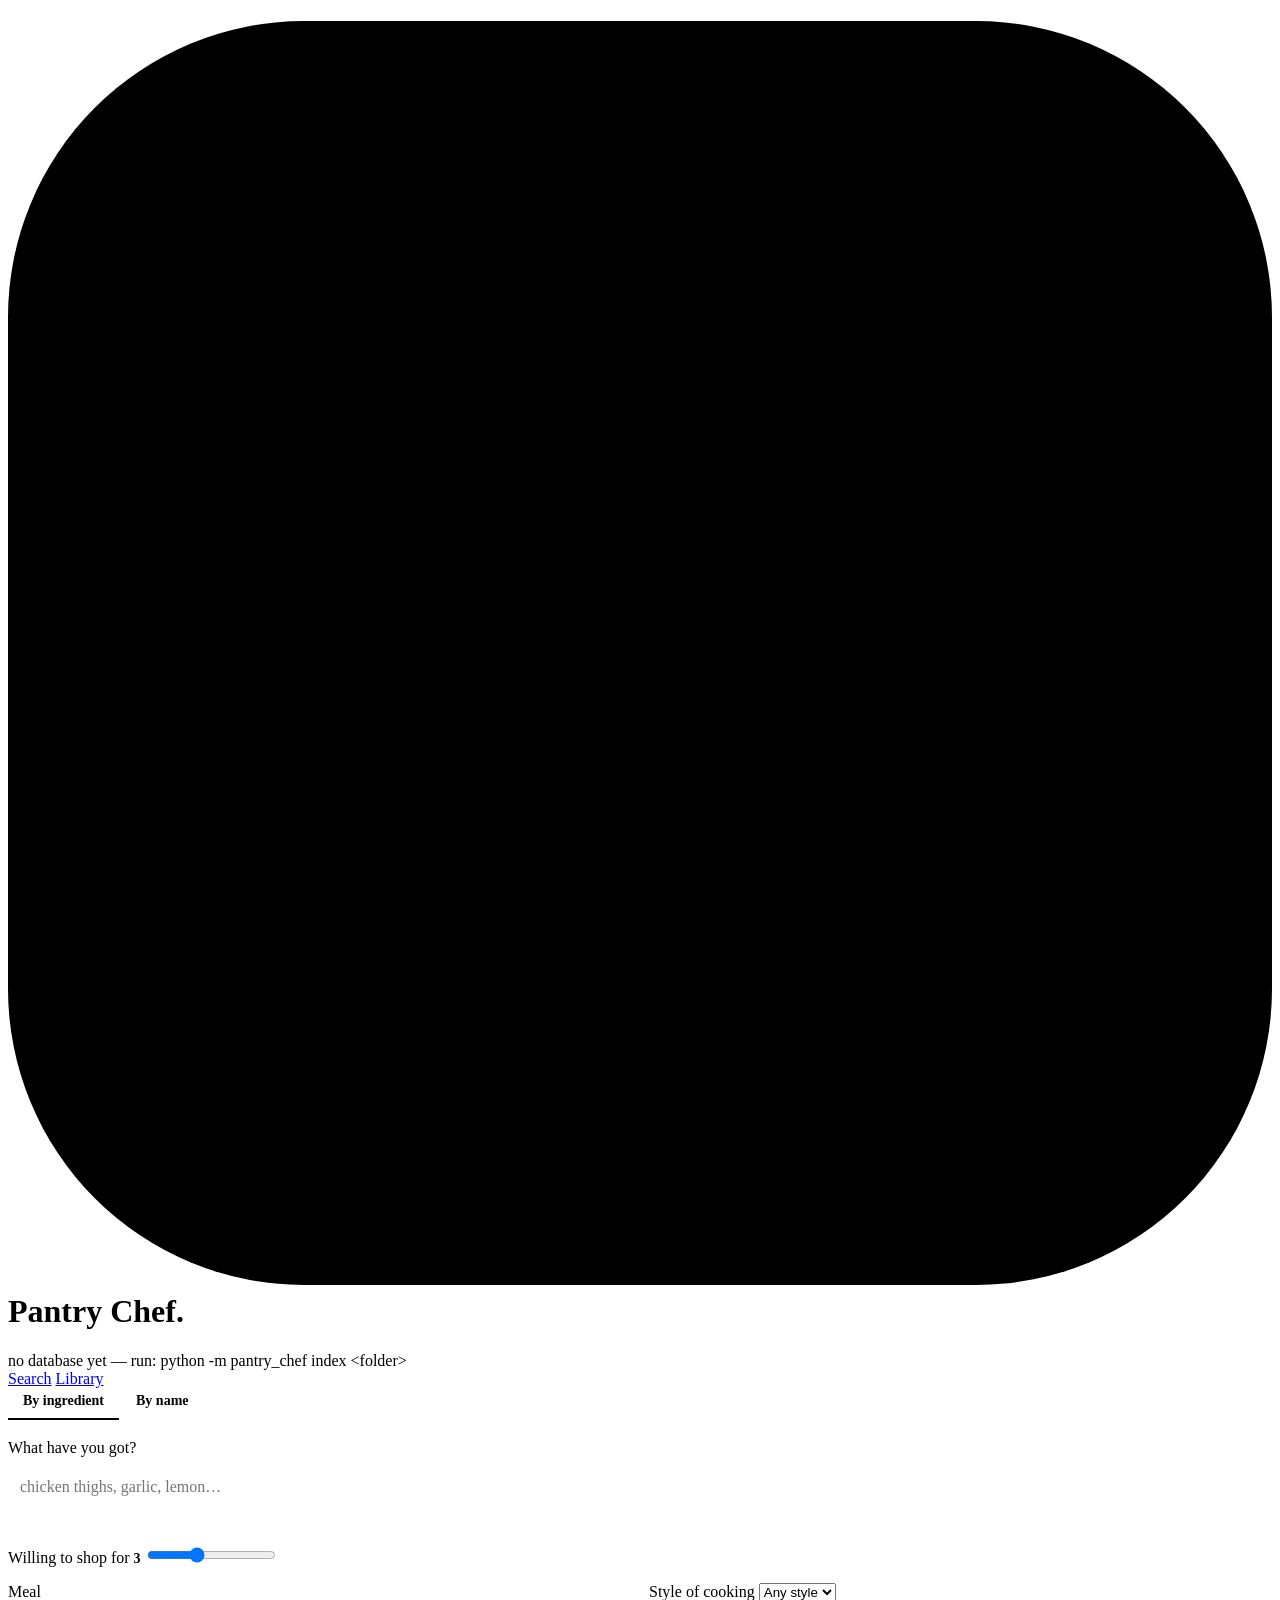
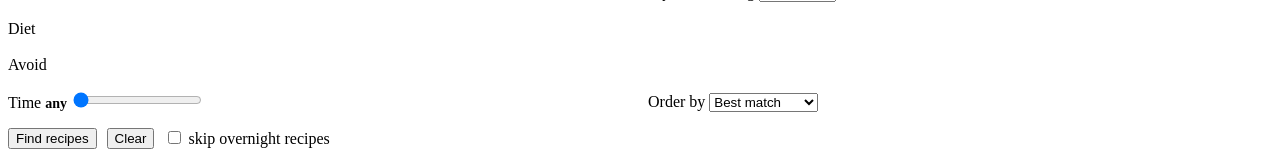
==== pantry_chef/web/static/index.html @ e0c03731 "Autocomplete the by-name fields from the library, and fix selecting a suggestion The by-name tab fel" ====
<!doctype html>
<html lang="en">
<head>
<meta charset="utf-8">
<meta name="viewport" content="width=device-width, initial-scale=1">
<title>Pantry Chef</title>
<link rel="icon" href="/static/favicon.svg" type="image/svg+xml">
<link rel="apple-touch-icon" href="/static/apple-touch-icon.png">
<link rel="stylesheet" href="/static/app.css">
<style>
.tabs {
  display: flex; gap: 2px; margin: -4px 0 20px;
  border-bottom: 1px solid var(--line);
}
.tabs button {
  background: none; border: 0; border-bottom: 2px solid transparent;
  padding: 9px 15px; margin-bottom: -1px; font: inherit; font-weight: 600;
  font-size: 14px; color: var(--muted); cursor: pointer;
}
.tabs button:hover { color: var(--ink); }
.tabs button[aria-selected="true"] {
  color: var(--accent); border-bottom-color: var(--accent);
}

.controls { display: grid; grid-template-columns: repeat(auto-fit, minmax(190px, 1fr));
  gap: 16px; margin-top: 16px; align-items: end; }
.actions { display: flex; gap: 10px; margin-top: 16px; align-items: center; flex-wrap: wrap; }

.chips {
  display: flex; flex-wrap: wrap; gap: 6px; padding: 8px;
  border: 1px solid var(--line); border-radius: 9px; background: var(--bg);
  min-height: 44px; align-items: center;
}
.chips:focus-within { border-color: var(--accent); }
.chip {
  display: inline-flex; align-items: center; gap: 6px; padding: 3px 8px;
  background: var(--accent-soft); color: var(--accent);
  border-radius: 999px; font-size: 13px; font-weight: 500;
}
.chip button {
  border: 0; background: none; color: inherit; cursor: pointer;
  padding: 0; font-size: 15px; line-height: 1; opacity: .65;
}
.chip button:hover { opacity: 1; }
.chips input {
  flex: 1; min-width: 150px; border: 0; outline: 0; background: none;
  color: inherit; font: inherit; padding: 4px;
}

.combo { position: relative; }
.suggest {
  position: absolute; z-index: 20; left: 0; right: 0; top: calc(100% + 4px);
  background: var(--surface); border: 1px solid var(--line);
  border-radius: 9px; overflow: hidden; box-shadow: 0 8px 24px rgba(0,0,0,.10);
}
.suggest div { padding: 7px 11px; cursor: pointer; display: flex;
  justify-content: space-between; gap: 12px; font-size: 14px; }
.suggest div:hover, .suggest div[aria-selected="true"] { background: var(--accent-soft); }
.suggest small { color: var(--muted); }

.value { color: var(--ink); font-weight: 600; font-size: 14px;
  text-transform: none; letter-spacing: 0; }


.quick { display: flex; flex-wrap: wrap; gap: 6px; margin-top: 12px; }
.quick button {
  border: 1px dashed var(--line); background: none; color: var(--muted);
  border-radius: 999px; padding: 3px 10px; font: inherit; font-size: 13px; cursor: pointer;
}
.quick button:hover { border-color: var(--accent); color: var(--accent); }

.filters { display: flex; flex-wrap: wrap; gap: 18px; margin-top: 16px; }
.filters > div { flex: 1 1 260px; }
.pills { display: flex; flex-wrap: wrap; gap: 6px; }
.pills button {
  border: 1px solid var(--line); background: var(--bg); color: var(--muted);
  border-radius: 999px; padding: 5px 13px; font: inherit; font-size: 13px;
  cursor: pointer; text-transform: capitalize;
}
.pills button:hover { border-color: var(--accent); }
.pills button[aria-pressed="true"] {
  background: var(--accent); border-color: var(--accent);
  color: var(--on-accent); font-weight: 600;
}
.pills.avoid button[aria-pressed="true"] {
  background: var(--bad); border-color: var(--bad); color: var(--on-bad);
}
.allergens { font-size: 13px; color: var(--muted); margin-top: 4px; }
.caveat { font-size: 13px; color: var(--warn); margin-top: 4px; }
.pills small { opacity: .7; font-weight: 400; }

.card {
  background: var(--surface); border: 1px solid var(--line);
  border-radius: var(--radius); padding: 16px 18px; margin-bottom: 12px;
}
.card h3 { margin: 0 0 4px; font-size: 17px; letter-spacing: -0.01em; }
.meta { color: var(--muted); font-size: 13px; display: flex;
  flex-wrap: wrap; gap: 6px 12px; margin-bottom: 10px; }
.bar { height: 4px; background: var(--line); border-radius: 3px;
  overflow: hidden; margin: 10px 0; }
.bar i { display: block; height: 100%; background: var(--accent); }
.need { font-size: 14px; }
.need b { color: var(--warn); font-weight: 600; }
.have-list { font-size: 13px; color: var(--muted); margin-top: 4px; }
a.open {
  display: inline-block; margin-top: 12px; color: var(--accent);
  font-size: 14px; text-decoration: none; font-weight: 500;
}
a.open:hover { text-decoration: underline; }
.method { white-space: pre-wrap; margin-top: 10px; font-size: 14px; }
.ing-grid { display: grid; grid-template-columns: repeat(auto-fill, minmax(180px,1fr));
  gap: 2px 14px; margin-top: 10px; font-size: 14px; }
.ing-grid span.no { color: var(--warn); }
.ing-grid span.st { color: var(--muted); }
</style>
</head>
<body>
<div class="wrap">
  <header>
    <h1 class="brand">
      <svg class="brand-mark" viewBox="0 0 64 64" aria-hidden="true">
        <rect width="64" height="64" rx="15" fill="var(--accent)"/>
        <g transform="translate(0 1.6)">
          <rect fill="var(--on-accent)" x="21" y="17.4" width="22" height="5.2" rx="2.4"/>
          <path fill="var(--on-accent)" d="M24.6 22.6h14.8c2.2 2.8 4.1 4.8 4.1 8.4v12A6.6 6.6 0 0 1 36.9 49.6H27.1A6.6 6.6 0 0 1 20.5 43V31c0-3.6 1.9-5.6 4.1-8.4z"/>
          <rect fill="var(--accent)" x="22.6" y="35.2" width="18.8" height="2.1" rx="1.05"/>
          <rect fill="var(--on-accent)" x="30.8" y="8.6" width="2.4" height="9.4" rx="1.2"/>
          <path fill="var(--on-accent)" d="M31.6 12.6c-4.2-.4-7.3-4-6.9-8.2 4.2.4 7.3 4 6.9 8.2z"/>
          <path fill="var(--on-accent)" d="M32.4 12.6c-.4-4.2 2.7-7.8 6.9-8.2.4 4.2-2.7 7.8-6.9 8.2z"/>
        </g>
      </svg>Pantry Chef<span>.</span></h1>
    <div class="stats" id="stats">loading…</div>
    <nav>
      <a href="/" aria-current="page">Search</a>
      <a href="/library">Library</a>
    </nav>
  </header>

  <div class="panel">
    <div class="tabs" role="tablist" aria-label="How would you like to search?">
      <button type="button" role="tab" id="tabIngredient" data-mode="ingredient"
              aria-selected="true" aria-controls="panelIngredient">By ingredient</button>
      <button type="button" role="tab" id="tabName" data-mode="name"
              aria-selected="false" aria-controls="panelName">By name</button>
    </div>

    <!-- Only the active tab's fields are sent, so a pantry left behind on the
         other tab never quietly filters a search by name, or the reverse. -->
    <div id="panelIngredient" role="tabpanel" aria-labelledby="tabIngredient">
      <div class="combo">
        <label for="ing">What have you got?</label>
        <div class="chips" id="chips">
          <input id="ing" autocomplete="off" placeholder="chicken thighs, garlic, lemon…"
                 aria-label="Add an ingredient">
        </div>
        <div class="suggest" id="suggest" hidden></div>
      </div>
      <div class="quick" id="quick"></div>
      <div class="controls">
        <div>
          <label for="missing">Willing to shop for <span class="value" id="missLabel">3</span></label>
          <input type="range" id="missing" min="0" max="8" step="1" value="3">
        </div>
      </div>
    </div>

    <div id="panelName" role="tabpanel" aria-labelledby="tabName" hidden>
      <div class="controls">
        <div class="combo">
          <label for="title">Recipe title</label>
          <input type="text" id="title" autocomplete="off" placeholder="e.g. orange chicken">
          <div class="suggest" id="titleSuggest" hidden></div>
        </div>
        <div class="combo">
          <label for="author">Author</label>
          <input type="text" id="author" autocomplete="off" placeholder="e.g. Sepsy">
          <div class="suggest" id="authorSuggest" hidden></div>
        </div>
        <div class="combo">
          <label for="book">Cookbook</label>
          <input type="text" id="book" autocomplete="off" placeholder="e.g. Scone Queen">
          <div class="suggest" id="bookSuggest" hidden></div>
        </div>
        <div>
          <label for="text">Anywhere in the recipe</label>
          <input type="text" id="text" placeholder="e.g. traybake">
        </div>
      </div>
    </div>

    <!-- Filters below the tabs, because they narrow either kind of search. -->
    <div class="filters">
      <div>
        <label>Meal</label>
        <div class="pills" id="meals"></div>
      </div>
      <div>
        <label for="cuisine">Style of cooking</label>
        <select id="cuisine"><option value="">Any style</option></select>
      </div>
      <div style="flex-basis:100%">
        <label>Diet</label>
        <div class="pills" id="diets"></div>
      </div>
      <div style="flex-basis:100%">
        <label>Avoid <span class="value" id="avoidNote"></span></label>
        <div class="pills avoid" id="allergens"></div>
      </div>
    </div>

    <div class="controls">
      <div>
        <label for="time">Time <span class="value" id="timeLabel">any</span></label>
        <input type="range" id="time" min="0" max="180" step="5" value="0">
      </div>
      <div>
        <label for="sort">Order by</label>
        <select id="sort">
          <option value="best">Best match</option>
          <option value="quickest">Quickest first</option>
          <option value="coverage">Most complete</option>
        </select>
      </div>
    </div>

    <div class="actions">
      <button class="go" id="go">Find recipes</button>
      <button class="ghost" id="clear">Clear</button>
      <label class="note" style="text-transform:none;letter-spacing:0;margin:0">
        <input type="checkbox" id="noWait"> skip overnight recipes
      </label>
      <label class="note" id="strictWrap" hidden
             style="text-transform:none;letter-spacing:0;margin:0"
             title="Drops any recipe containing an ingredient we could not identify">
        <input type="checkbox" id="strict"> strict: hide recipes with unrecognised ingredients
      </label>
    </div>
  </div>

  <div id="msg" class="note" style="margin-bottom:12px"></div>
  <div id="results"></div>
</div>

<script>
const $ = (id) => document.getElementById(id);
// "ingredient" = what can I cook with what I have; "name" = find that recipe.
let mode = "ingredient";
let pantry = [];
let meals = new Set();
let diets = new Set();
let avoid = new Set();
let cursor = -1;

// --- pantry chips ---------------------------------------------------------

function renderChips() {
  [...$("chips").querySelectorAll(".chip")].forEach(c => c.remove());
  pantry.forEach((name, i) => {
    const chip = document.createElement("span");
    chip.className = "chip";
    chip.textContent = name;
    const x = document.createElement("button");
    x.type = "button";
    x.textContent = "×";
    x.title = "remove";
    x.onclick = () => { pantry.splice(i, 1); renderChips(); run(); };
    chip.appendChild(x);
    $("chips").insertBefore(chip, $("ing"));
  });
}

function addItem(name) {
  name = (name || "").trim().replace(/,$/, "");
  if (name && !pantry.includes(name)) pantry.push(name);
  $("ing").value = "";
  hideSuggest();
  renderChips();
}

// People type and paste comma-separated lists, so commit a chip on every
// separator rather than only on Enter.
function commitSeparated() {
  const raw = $("ing").value;
  if (!/[,;\n]/.test(raw)) return false;
  const parts = raw.split(/[,;\n]/);
  const tail = parts.pop();
  parts.forEach(p => { const t = p.trim(); if (t && !pantry.includes(t)) pantry.push(t); });
  $("ing").value = tail.trim();
  renderChips();
  return true;
}

// --- autocomplete ---------------------------------------------------------

function hideSuggest() { $("suggest").hidden = true; cursor = -1; }

async function suggest() {
  const q = $("ing").value.trim();
  if (q.length < 2) return hideSuggest();
  const items = await fetch("/api/suggest?q=" + encodeURIComponent(q))
    .then(r => r.json()).catch(() => []);
  if (!items.length) return hideSuggest();

  const box = $("suggest");
  box.innerHTML = "";
  items.forEach((item) => {
    const row = document.createElement("div");
    row.innerHTML = `<span>${item.name}</span><small>${item.recipes.toLocaleString()}</small>`;
    row.onmousedown = (e) => { e.preventDefault(); addItem(item.name); run(); };
    box.appendChild(row);
  });
  box.hidden = false;
}

$("ing").addEventListener("input", () => {
  if (commitSeparated()) { hideSuggest(); run(); return; }
  suggest();
});
$("ing").addEventListener("paste", () => setTimeout(() => {
  if (commitSeparated()) { hideSuggest(); run(); }
}, 0));
$("ing").addEventListener("blur", () => setTimeout(hideSuggest, 120));
$("ing").addEventListener("keydown", (e) => {
  const rows = [...$("suggest").querySelectorAll("div")];
  if (e.key === "Enter" || e.key === "Tab") {
    if (e.key === "Tab" && !$("ing").value.trim()) return;
    e.preventDefault();
    if (cursor >= 0 && rows[cursor]) rows[cursor].onmousedown(e);
    else { addItem($("ing").value); run(); }
  } else if (e.key === "ArrowDown" || e.key === "ArrowUp") {
    if (!rows.length) return;
    e.preventDefault();
    cursor = (cursor + (e.key === "ArrowDown" ? 1 : -1) + rows.length) % rows.length;
    rows.forEach((r, i) => r.setAttribute("aria-selected", i === cursor));
  } else if (e.key === "Escape") {
    hideSuggest();
  } else if (e.key === "Backspace" && !$("ing").value && pantry.length) {
    pantry.pop(); renderChips(); run();
  }
});

// --- controls -------------------------------------------------------------

function minutes() { return +$("time").value || null; }

$("time").addEventListener("input", () => {
  const v = minutes();
  $("timeLabel").textContent = !v ? "any"
    : v < 60 ? v + " min"
    : (v % 60 ? Math.floor(v / 60) + "h " + (v % 60) + "m" : v / 60 + "h");
});
$("missing").addEventListener("input", () => {
  const v = +$("missing").value;
  $("missLabel").textContent = v === 0 ? "nothing" : v + (v === 1 ? " thing" : " things");
});
["time", "missing", "sort", "noWait", "cuisine", "strict"].forEach(id =>
  $(id).addEventListener("change", run));
// --- autocomplete for the by-name fields ---------------------------------

// Every suggestion is a value that exists in the library, so choosing one can
// never come back empty. That is the point: nobody guesses the spelling of
// "Bulsiewicz", and the old native datalist could not offer it, because it only
// matched from the start of the string.
function attachComplete(inputId, field) {
  const input = $(inputId);
  const box = $(inputId + "Suggest");
  let at = -1;
  let timer = null;

  const close = () => { box.hidden = true; box.innerHTML = ""; at = -1; };
  const rows = () => [...box.querySelectorAll("div")];

  const choose = (value) => { input.value = value; close(); run(); };

  async function fetchSuggestions() {
    const q = input.value.trim();
    if (q.length < 2) return close();
    const items = await fetch(
      `/api/complete?field=${field}&q=` + encodeURIComponent(q)
    ).then(r => r.json()).catch(() => []);
    // The field may have moved on while the request was in flight.
    if (input.value.trim() !== q) return;
    if (!items.length || (items.length === 1 && items[0].value === q)) return close();

    box.innerHTML = "";
    items.forEach(item => {
      const row = document.createElement("div");
      row.innerHTML =
        `<span>${esc(item.value)}</span><small>${item.recipes.toLocaleString()}</small>`;
      row.onmousedown = (e) => { e.preventDefault(); choose(item.value); };
      box.appendChild(row);
    });
    at = -1;
    box.hidden = false;
  }

  input.addEventListener("input", () => {
    clearTimeout(timer);
    timer = setTimeout(fetchSuggestions, 160);
    // Emptying a field should widen the search again rather than leave stale
    // results sitting under a box you have just cleared.
    if (!input.value.trim()) { close(); run(); }
  });
  input.addEventListener("blur", () => setTimeout(close, 120));
  input.addEventListener("keydown", (e) => {
    const list = rows();
    if (e.key === "Enter") {
      e.preventDefault();
      if (at >= 0 && list[at]) list[at].onmousedown(e);
      else { close(); run(); }
    } else if (e.key === "ArrowDown" || e.key === "ArrowUp") {
      if (!list.length) return;
      e.preventDefault();
      at = (at + (e.key === "ArrowDown" ? 1 : -1) + list.length) % list.length;
      list.forEach((r, i) => r.setAttribute("aria-selected", i === at));
    } else if (e.key === "Escape") {
      close();
    }
  });
}

attachComplete("title", "title");
attachComplete("author", "author");
attachComplete("book", "book");

// "Anywhere in the recipe" is free text with nothing to complete against.
$("text").addEventListener("keydown", e => { if (e.key === "Enter") run(); });
$("go").onclick = run;
$("clear").onclick = () => {
  pantry = []; meals.clear(); diets.clear(); avoid.clear();
  $("cuisine").value = ""; $("strict").checked = false;
  $("title").value = ""; $("author").value = ""; $("book").value = "";
  document.querySelectorAll(".pills button").forEach(b => b.setAttribute("aria-pressed", "false"));
  updateAvoidNote();
  $("text").value = ""; $("time").value = 0; $("missing").value = 3;
  $("time").dispatchEvent(new Event("input"));
  $("missing").dispatchEvent(new Event("input"));
  renderChips(); $("results").innerHTML = ""; $("msg").textContent = "";
  setMode("ingredient");
};

// --- search ---------------------------------------------------------------

function fmtTime(m, estimate) {
  if (m == null) return "time unknown";
  const text = m < 60 ? m + " min"
    : (m % 60 ? Math.floor(m / 60) + "h " + (m % 60) + "m" : m / 60 + "h");
  return estimate ? "~" + text : text;
}

async function run() {
  // Values on the inactive tab are kept, so switching back restores them, but
  // they are not sent: a forgotten pantry must never quietly narrow a search
  // by name, nor an old author narrow a search by ingredient.
  const byName = mode === "name";
  const body = {
    have: byName ? [] : pantry,
    max_minutes: minutes(),
    max_missing: byName ? 99 : +$("missing").value,
    text: byName ? $("text").value : "",
    title: byName ? $("title").value : "",
    author: byName ? $("author").value : "",
    book: byName ? $("book").value : "",
    meals: [...meals],
    cuisines: $("cuisine").value ? [$("cuisine").value] : [],
    diets: [...diets],
    free_from: [...avoid],
    strict_diet: $("strict").checked,
    sort: $("sort").value,
    allow_long_wait: !$("noWait").checked,
    limit: 40,
  };
  $("msg").textContent = "searching…";

  let data;
  try {
    const res = await fetch("/api/search", {
      method: "POST",
      headers: { "Content-Type": "application/json" },
      body: JSON.stringify(body),
    });
    if (!res.ok) throw new Error((await res.json()).detail || res.statusText);
    data = await res.json();
  } catch (err) {
    $("msg").textContent = "";
    $("results").innerHTML = `<div class="empty">${err.message}</div>`;
    return;
  }

  const notes = [];
  if (data.unknown.length) notes.push(`not in your library: ${data.unknown.join(", ")}`);
  if (data.relaxed_to != null)
    notes.push(`nothing matched exactly, so this shows recipes needing up to ${data.relaxed_to} more items`);
  if (data.duplicates_collapsed)
    notes.push(`${data.duplicates_collapsed} duplicate${data.duplicates_collapsed > 1 ? "s" : ""} collapsed`);
  $("msg").textContent = notes.join(" · ");

  if (!data.results.length) {
    $("results").innerHTML = `<div class="empty">No recipes matched.<br>${
      mode === "name"
        ? "Try fewer words, a different spelling, or check the Library page for which books are indexed."
        : "Try a longer time, more ingredients, or a bigger shopping list."
    }</div>`;
    return;
  }
  $("results").innerHTML = data.results.map(card).join("");
}

function card(r) {
  // Searching by name says nothing about what is in your kitchen, so the
  // coverage furniture — "needs 6", the bar, "0 of 6 on hand" — is noise
  // there. The ingredient list is still worth showing, just not as a verdict.
  const byName = mode === "name";
  const pct = Math.round(r.coverage * 100);
  const badge = byName ? ""
    : r.missing.length === 0
      ? `<span class="badge ready">ready to cook</span>`
      : `<span class="badge short">needs ${r.missing.length}</span>`;
  const need = byName
    ? (r.ingredients || []).length
      ? `<div class="need">Ingredients: <b>${r.ingredients.map(m => m.display).join(", ")}</b></div>`
      : ""
    : r.missing.length
      ? `<div class="need">Shopping list: <b>${r.missing.map(m => m.display).join(", ")}</b></div>`
      : `<div class="need">You have everything.</div>`;
  const bits = [
    fmtTime(r.total_minutes, r.time_is_estimate),
    (r.meals || []).join(" / "),
    r.cuisine || "",
    (r.diets || []).filter(d => d !== "no red meat" && d !== "pescatarian").join(", "),
    r.servings ? "serves " + r.servings : "",
    r.book + (r.page ? ", p." + r.page : ""),
    r.has_long_wait ? "needs a long rest" : "",
  ].filter(Boolean);

  const allergens = (r.allergens || []).length
    ? `<div class="allergens">Contains: ${r.allergens.map(esc).join(", ")}</div>` : "";
  const caveat = [
    r.diet_caveats || "",
    r.n_unknown ? `${r.n_unknown} ingredient${r.n_unknown > 1 ? "s" : ""} not recognised — allergen check is incomplete` : "",
  ].filter(Boolean).join(" · ");

  return `<div class="card">
    <h3>${esc(r.title)} ${badge}</h3>
    <div class="meta">${bits.map(b => `<span>${esc(b)}</span>`).join("")}</div>
    ${byName ? "" : `<div class="bar"><i style="width:${pct}%"></i></div>`}
    ${need}
    ${allergens}
    ${caveat ? `<div class="caveat">${esc(caveat)}</div>` : ""}
    ${byName ? "" : `<div class="have-list">${r.n_matched} of ${r.n_core} main ingredients on hand</div>`}
    <a class="open" target="_blank" rel="noopener"
       href="/recipe/${r.id}?units=metric${pantry.length ? "&have=" + encodeURIComponent(pantry.join(",")) : ""}">
      Open the recipe →</a>
  </div>`;
}

function esc(s) {
  return String(s ?? "").replace(/[&<>"']/g,
    c => ({ "&": "&amp;", "<": "&lt;", ">": "&gt;", '"': "&quot;", "'": "&#39;" }[c]));
}

// --- boot -----------------------------------------------------------------

fetch("/api/stats").then(r => r.json()).then(s => {
  $("stats").textContent =
    `${s.recipes.toLocaleString()} recipes from ${s.books.toLocaleString()} books · ` +
    `${s.ingredients.toLocaleString()} ingredients`;
  $("meals").innerHTML = (s.meals || []).map(m =>
    `<button type="button" aria-pressed="false" data-m="${esc(m.name)}">${esc(m.name)}
       <small>${m.recipes.toLocaleString()}</small></button>`).join("")
    || `<span class="note">re-index to add meal tags</span>`;
  $("meals").querySelectorAll("button").forEach(b => b.onclick = () => {
    const on = b.getAttribute("aria-pressed") === "true";
    b.setAttribute("aria-pressed", String(!on));
    if (on) meals.delete(b.dataset.m); else meals.add(b.dataset.m);
    run();
  });

  const pillRow = (host, items, set) => {
    $(host).innerHTML = (items || []).map(i =>
      `<button type="button" aria-pressed="false" data-v="${esc(i.name)}">${esc(i.name)}
         <small>${i.recipes.toLocaleString()}</small></button>`).join("");
    $(host).querySelectorAll("button").forEach(b => b.onclick = () => {
      const on = b.getAttribute("aria-pressed") === "true";
      b.setAttribute("aria-pressed", String(!on));
      if (on) set.delete(b.dataset.v); else set.add(b.dataset.v);
      updateAvoidNote();
      run();
    });
  };
  pillRow("diets", s.diets, diets);
  pillRow("allergens", s.allergens, avoid);

  $("cuisine").innerHTML = `<option value="">Any style</option>` +
    (s.cuisines || []).map(c =>
      `<option value="${esc(c.name)}">${esc(c.name)} (${c.recipes.toLocaleString()})</option>`
    ).join("");

  $("quick").innerHTML = (s.popular || []).slice(0, 14).map(p =>
    `<button type="button" data-n="${esc(p.name)}">+ ${esc(p.name)}</button>`).join("");
  $("quick").querySelectorAll("button").forEach(b =>
    b.onclick = () => { addItem(b.dataset.n); run(); });
}).catch(() => { $("stats").textContent = "no database yet — run: python -m pantry_chef index <folder>"; });

function setMode(next) {
  mode = next;
  document.querySelectorAll(".tabs button").forEach(b =>
    b.setAttribute("aria-selected", String(b.dataset.mode === next)));
  $("panelIngredient").hidden = next !== "ingredient";
  $("panelName").hidden = next !== "name";

  // Searching by name with nothing typed would list the whole library, which
  // is not what an empty box means. Wait for input instead.
  const hasNameQuery = ["title", "author", "book", "text"].some(id => $(id).value.trim());
  if (next === "name" && !hasNameQuery) {
    $("results").innerHTML = "";
    $("msg").textContent = "";
    $("title").focus();
    return;
  }
  if (next === "ingredient" && !pantry.length) {
    $("ing").focus();
  }
  run();
}

document.querySelectorAll(".tabs button").forEach(b =>
  b.onclick = () => setMode(b.dataset.mode));

function updateAvoidNote() {
  // Strict mode only means anything once a diet or allergen filter is on.
  const active = diets.size > 0 || avoid.size > 0;
  $("strictWrap").hidden = !active;
  $("avoidNote").textContent = avoid.size
    ? `— hiding recipes containing ${[...avoid].join(", ")}` : "";
}

renderChips();
updateAvoidNote();
</script>
</body>
</html>
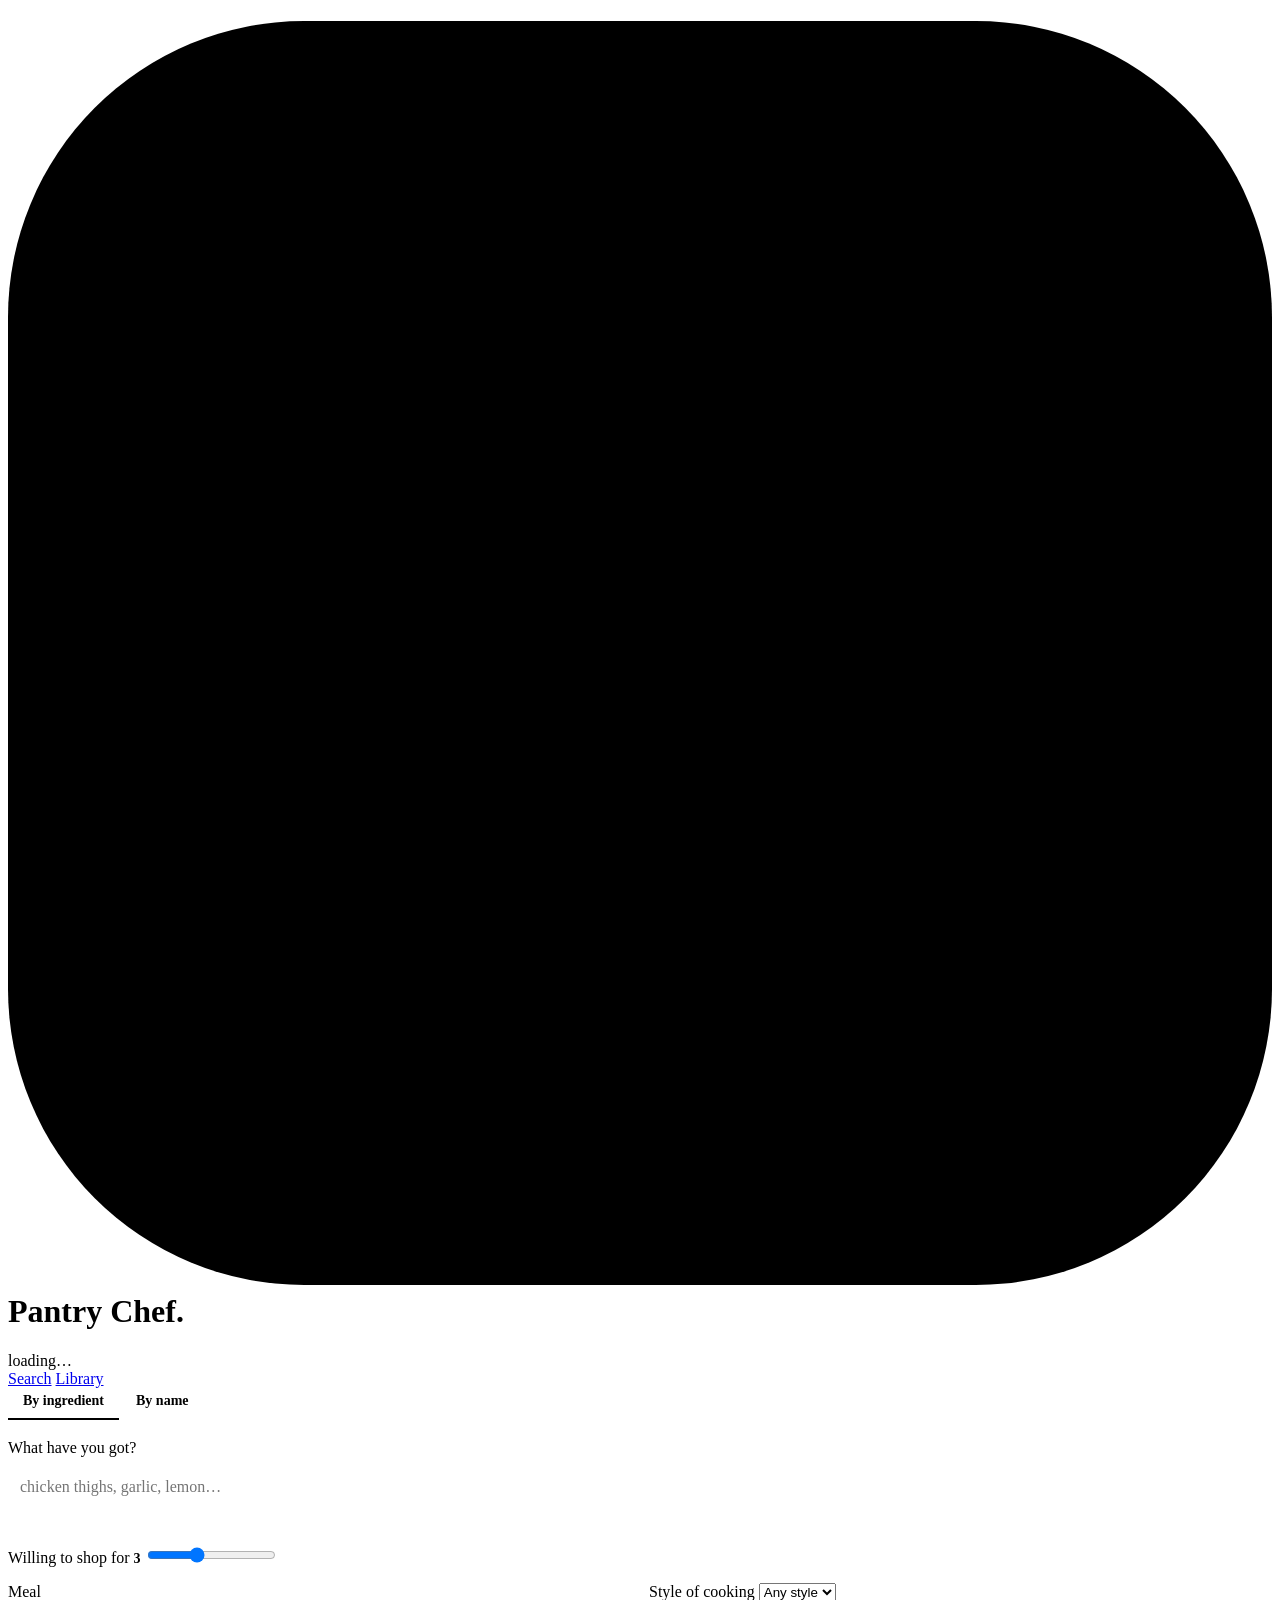
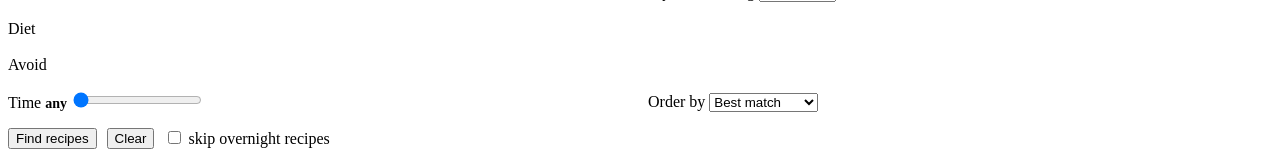
==== commit 15a84543: "Fix the stored-XSS chain: escape book text, add a CSP, confine the folder picker A cookbook is an un" ====
--- a/pantry_chef/web/static/index.html
+++ b/pantry_chef/web/static/index.html
@@ -48,11 +48,45 @@
 }
 
 .combo { position: relative; }
+/* Browsing the whole list needs a scroll; six authors do not, six hundred
+   recipe titles do. The scrollbar is styled rather than left to the platform
+   because macOS hides overlay scrollbars until you are already scrolling —
+   so a long list looks exactly like a short one that has been cut off, and
+   there is nothing to tell you the rest is there. */
 .suggest {
   position: absolute; z-index: 20; left: 0; right: 0; top: calc(100% + 4px);
   background: var(--surface); border: 1px solid var(--line);
-  border-radius: 9px; overflow: hidden; box-shadow: 0 8px 24px rgba(0,0,0,.10);
-}
+  border-radius: 9px; box-shadow: 0 8px 24px rgba(0,0,0,.10);
+  max-height: 264px;
+  /* overflow-x clips the rows to the rounded corners; overflow-y must stay
+     auto, and a shorthand `overflow: hidden` here would silently kill it. */
+  overflow-x: hidden;
+  overflow-y: auto;
+  /* Reaching the end of the list should not start scrolling the page behind it. */
+  overscroll-behavior: contain;
+  scrollbar-width: thin;                        /* Firefox */
+  scrollbar-color: var(--scroll-thumb) transparent;
+}
+.suggest::-webkit-scrollbar { width: 11px; }
+.suggest::-webkit-scrollbar-track { background: transparent; }
+.suggest::-webkit-scrollbar-thumb {
+  background: var(--scroll-thumb);
+  border-radius: 999px;
+  /* A transparent border insets the thumb from the panel edge. */
+  border: 3px solid var(--surface);
+}
+.suggest::-webkit-scrollbar-thumb:hover { background: var(--muted); }
+.combo.pick input { padding-right: 34px; }
+.combo.pick .caret {
+  position: absolute; right: 5px; bottom: 5px; width: 28px; height: 28px;
+  display: flex; align-items: center; justify-content: center;
+  border: 0; background: none; color: var(--muted); cursor: pointer;
+  border-radius: 7px; padding: 0;
+}
+.combo.pick .caret svg { width: 18px; height: 18px; transition: transform .15s ease; }
+.combo.pick .caret:hover { color: var(--accent); background: var(--accent-soft); }
+.combo.pick input[aria-expanded="true"] ~ .caret svg { transform: rotate(180deg); }
+
 .suggest div { padding: 7px 11px; cursor: pointer; display: flex;
   justify-content: space-between; gap: 12px; font-size: 14px; }
 .suggest div:hover, .suggest div[aria-selected="true"] { background: var(--accent-soft); }
@@ -82,6 +116,10 @@
   background: var(--accent); border-color: var(--accent);
   color: var(--on-accent); font-weight: 600;
 }
+.pills button.empty { opacity: .42; }
+.pills button.empty small { text-decoration: line-through; }
+#cuisine option.empty { color: var(--muted); }
+
 .pills.avoid button[aria-pressed="true"] {
   background: var(--bad); border-color: var(--bad); color: var(--on-bad);
 }
@@ -166,20 +204,44 @@
 
     <div id="panelName" role="tabpanel" aria-labelledby="tabName" hidden>
       <div class="controls">
-        <div class="combo">
+        <div class="combo pick">
           <label for="title">Recipe title</label>
-          <input type="text" id="title" autocomplete="off" placeholder="e.g. orange chicken">
-          <div class="suggest" id="titleSuggest" hidden></div>
-        </div>
-        <div class="combo">
+          <input type="text" id="title" autocomplete="off" placeholder="e.g. orange chicken"
+                 role="combobox" aria-expanded="false" aria-controls="titleSuggest"
+                 aria-autocomplete="list">
+          <button type="button" class="caret" id="titleOpen" tabindex="-1"
+                  aria-label="Show everything in your library">
+            <svg viewBox="0 0 20 20" aria-hidden="true"><path d="M5.5 8l4.5 4.5L14.5 8"
+              fill="none" stroke="currentColor" stroke-width="1.7"
+              stroke-linecap="round" stroke-linejoin="round"/></svg>
+          </button>
+          <div class="suggest" id="titleSuggest" hidden role="listbox"></div>
+        </div>
+        <div class="combo pick">
           <label for="author">Author</label>
-          <input type="text" id="author" autocomplete="off" placeholder="e.g. Sepsy">
-          <div class="suggest" id="authorSuggest" hidden></div>
-        </div>
-        <div class="combo">
+          <input type="text" id="author" autocomplete="off" placeholder="e.g. Sepsy"
+                 role="combobox" aria-expanded="false" aria-controls="authorSuggest"
+                 aria-autocomplete="list">
+          <button type="button" class="caret" id="authorOpen" tabindex="-1"
+                  aria-label="Show everything in your library">
+            <svg viewBox="0 0 20 20" aria-hidden="true"><path d="M5.5 8l4.5 4.5L14.5 8"
+              fill="none" stroke="currentColor" stroke-width="1.7"
+              stroke-linecap="round" stroke-linejoin="round"/></svg>
+          </button>
+          <div class="suggest" id="authorSuggest" hidden role="listbox"></div>
+        </div>
+        <div class="combo pick">
           <label for="book">Cookbook</label>
-          <input type="text" id="book" autocomplete="off" placeholder="e.g. Scone Queen">
-          <div class="suggest" id="bookSuggest" hidden></div>
+          <input type="text" id="book" autocomplete="off" placeholder="e.g. Scone Queen"
+                 role="combobox" aria-expanded="false" aria-controls="bookSuggest"
+                 aria-autocomplete="list">
+          <button type="button" class="caret" id="bookOpen" tabindex="-1"
+                  aria-label="Show everything in your library">
+            <svg viewBox="0 0 20 20" aria-hidden="true"><path d="M5.5 8l4.5 4.5L14.5 8"
+              fill="none" stroke="currentColor" stroke-width="1.7"
+              stroke-linecap="round" stroke-linejoin="round"/></svg>
+          </button>
+          <div class="suggest" id="bookSuggest" hidden role="listbox"></div>
         </div>
         <div>
           <label for="text">Anywhere in the recipe</label>
@@ -241,402 +303,6 @@
   <div id="results"></div>
 </div>
 
-<script>
-const $ = (id) => document.getElementById(id);
-// "ingredient" = what can I cook with what I have; "name" = find that recipe.
-let mode = "ingredient";
-let pantry = [];
-let meals = new Set();
-let diets = new Set();
-let avoid = new Set();
-let cursor = -1;
-
-// --- pantry chips ---------------------------------------------------------
-
-function renderChips() {
-  [...$("chips").querySelectorAll(".chip")].forEach(c => c.remove());
-  pantry.forEach((name, i) => {
-    const chip = document.createElement("span");
-    chip.className = "chip";
-    chip.textContent = name;
-    const x = document.createElement("button");
-    x.type = "button";
-    x.textContent = "×";
-    x.title = "remove";
-    x.onclick = () => { pantry.splice(i, 1); renderChips(); run(); };
-    chip.appendChild(x);
-    $("chips").insertBefore(chip, $("ing"));
-  });
-}
-
-function addItem(name) {
-  name = (name || "").trim().replace(/,$/, "");
-  if (name && !pantry.includes(name)) pantry.push(name);
-  $("ing").value = "";
-  hideSuggest();
-  renderChips();
-}
-
-// People type and paste comma-separated lists, so commit a chip on every
-// separator rather than only on Enter.
-function commitSeparated() {
-  const raw = $("ing").value;
-  if (!/[,;\n]/.test(raw)) return false;
-  const parts = raw.split(/[,;\n]/);
-  const tail = parts.pop();
-  parts.forEach(p => { const t = p.trim(); if (t && !pantry.includes(t)) pantry.push(t); });
-  $("ing").value = tail.trim();
-  renderChips();
-  return true;
-}
-
-// --- autocomplete ---------------------------------------------------------
-
-function hideSuggest() { $("suggest").hidden = true; cursor = -1; }
-
-async function suggest() {
-  const q = $("ing").value.trim();
-  if (q.length < 2) return hideSuggest();
-  const items = await fetch("/api/suggest?q=" + encodeURIComponent(q))
-    .then(r => r.json()).catch(() => []);
-  if (!items.length) return hideSuggest();
-
-  const box = $("suggest");
-  box.innerHTML = "";
-  items.forEach((item) => {
-    const row = document.createElement("div");
-    row.innerHTML = `<span>${item.name}</span><small>${item.recipes.toLocaleString()}</small>`;
-    row.onmousedown = (e) => { e.preventDefault(); addItem(item.name); run(); };
-    box.appendChild(row);
-  });
-  box.hidden = false;
-}
-
-$("ing").addEventListener("input", () => {
-  if (commitSeparated()) { hideSuggest(); run(); return; }
-  suggest();
-});
-$("ing").addEventListener("paste", () => setTimeout(() => {
-  if (commitSeparated()) { hideSuggest(); run(); }
-}, 0));
-$("ing").addEventListener("blur", () => setTimeout(hideSuggest, 120));
-$("ing").addEventListener("keydown", (e) => {
-  const rows = [...$("suggest").querySelectorAll("div")];
-  if (e.key === "Enter" || e.key === "Tab") {
-    if (e.key === "Tab" && !$("ing").value.trim()) return;
-    e.preventDefault();
-    if (cursor >= 0 && rows[cursor]) rows[cursor].onmousedown(e);
-    else { addItem($("ing").value); run(); }
-  } else if (e.key === "ArrowDown" || e.key === "ArrowUp") {
-    if (!rows.length) return;
-    e.preventDefault();
-    cursor = (cursor + (e.key === "ArrowDown" ? 1 : -1) + rows.length) % rows.length;
-    rows.forEach((r, i) => r.setAttribute("aria-selected", i === cursor));
-  } else if (e.key === "Escape") {
-    hideSuggest();
-  } else if (e.key === "Backspace" && !$("ing").value && pantry.length) {
-    pantry.pop(); renderChips(); run();
-  }
-});
-
-// --- controls -------------------------------------------------------------
-
-function minutes() { return +$("time").value || null; }
-
-$("time").addEventListener("input", () => {
-  const v = minutes();
-  $("timeLabel").textContent = !v ? "any"
-    : v < 60 ? v + " min"
-    : (v % 60 ? Math.floor(v / 60) + "h " + (v % 60) + "m" : v / 60 + "h");
-});
-$("missing").addEventListener("input", () => {
-  const v = +$("missing").value;
-  $("missLabel").textContent = v === 0 ? "nothing" : v + (v === 1 ? " thing" : " things");
-});
-["time", "missing", "sort", "noWait", "cuisine", "strict"].forEach(id =>
-  $(id).addEventListener("change", run));
-// --- autocomplete for the by-name fields ---------------------------------
-
-// Every suggestion is a value that exists in the library, so choosing one can
-// never come back empty. That is the point: nobody guesses the spelling of
-// "Bulsiewicz", and the old native datalist could not offer it, because it only
-// matched from the start of the string.
-function attachComplete(inputId, field) {
-  const input = $(inputId);
-  const box = $(inputId + "Suggest");
-  let at = -1;
-  let timer = null;
-
-  const close = () => { box.hidden = true; box.innerHTML = ""; at = -1; };
-  const rows = () => [...box.querySelectorAll("div")];
-
-  const choose = (value) => { input.value = value; close(); run(); };
-
-  async function fetchSuggestions() {
-    const q = input.value.trim();
-    if (q.length < 2) return close();
-    const items = await fetch(
-      `/api/complete?field=${field}&q=` + encodeURIComponent(q)
-    ).then(r => r.json()).catch(() => []);
-    // The field may have moved on while the request was in flight.
-    if (input.value.trim() !== q) return;
-    if (!items.length || (items.length === 1 && items[0].value === q)) return close();
-
-    box.innerHTML = "";
-    items.forEach(item => {
-      const row = document.createElement("div");
-      row.innerHTML =
-        `<span>${esc(item.value)}</span><small>${item.recipes.toLocaleString()}</small>`;
-      row.onmousedown = (e) => { e.preventDefault(); choose(item.value); };
-      box.appendChild(row);
-    });
-    at = -1;
-    box.hidden = false;
-  }
-
-  input.addEventListener("input", () => {
-    clearTimeout(timer);
-    timer = setTimeout(fetchSuggestions, 160);
-    // Emptying a field should widen the search again rather than leave stale
-    // results sitting under a box you have just cleared.
-    if (!input.value.trim()) { close(); run(); }
-  });
-  input.addEventListener("blur", () => setTimeout(close, 120));
-  input.addEventListener("keydown", (e) => {
-    const list = rows();
-    if (e.key === "Enter") {
-      e.preventDefault();
-      if (at >= 0 && list[at]) list[at].onmousedown(e);
-      else { close(); run(); }
-    } else if (e.key === "ArrowDown" || e.key === "ArrowUp") {
-      if (!list.length) return;
-      e.preventDefault();
-      at = (at + (e.key === "ArrowDown" ? 1 : -1) + list.length) % list.length;
-      list.forEach((r, i) => r.setAttribute("aria-selected", i === at));
-    } else if (e.key === "Escape") {
-      close();
-    }
-  });
-}
-
-attachComplete("title", "title");
-attachComplete("author", "author");
-attachComplete("book", "book");
-
-// "Anywhere in the recipe" is free text with nothing to complete against.
-$("text").addEventListener("keydown", e => { if (e.key === "Enter") run(); });
-$("go").onclick = run;
-$("clear").onclick = () => {
-  pantry = []; meals.clear(); diets.clear(); avoid.clear();
-  $("cuisine").value = ""; $("strict").checked = false;
-  $("title").value = ""; $("author").value = ""; $("book").value = "";
-  document.querySelectorAll(".pills button").forEach(b => b.setAttribute("aria-pressed", "false"));
-  updateAvoidNote();
-  $("text").value = ""; $("time").value = 0; $("missing").value = 3;
-  $("time").dispatchEvent(new Event("input"));
-  $("missing").dispatchEvent(new Event("input"));
-  renderChips(); $("results").innerHTML = ""; $("msg").textContent = "";
-  setMode("ingredient");
-};
-
-// --- search ---------------------------------------------------------------
-
-function fmtTime(m, estimate) {
-  if (m == null) return "time unknown";
-  const text = m < 60 ? m + " min"
-    : (m % 60 ? Math.floor(m / 60) + "h " + (m % 60) + "m" : m / 60 + "h");
-  return estimate ? "~" + text : text;
-}
-
-async function run() {
-  // Values on the inactive tab are kept, so switching back restores them, but
-  // they are not sent: a forgotten pantry must never quietly narrow a search
-  // by name, nor an old author narrow a search by ingredient.
-  const byName = mode === "name";
-  const body = {
-    have: byName ? [] : pantry,
-    max_minutes: minutes(),
-    max_missing: byName ? 99 : +$("missing").value,
-    text: byName ? $("text").value : "",
-    title: byName ? $("title").value : "",
-    author: byName ? $("author").value : "",
-    book: byName ? $("book").value : "",
-    meals: [...meals],
-    cuisines: $("cuisine").value ? [$("cuisine").value] : [],
-    diets: [...diets],
-    free_from: [...avoid],
-    strict_diet: $("strict").checked,
-    sort: $("sort").value,
-    allow_long_wait: !$("noWait").checked,
-    limit: 40,
-  };
-  $("msg").textContent = "searching…";
-
-  let data;
-  try {
-    const res = await fetch("/api/search", {
-      method: "POST",
-      headers: { "Content-Type": "application/json" },
-      body: JSON.stringify(body),
-    });
-    if (!res.ok) throw new Error((await res.json()).detail || res.statusText);
-    data = await res.json();
-  } catch (err) {
-    $("msg").textContent = "";
-    $("results").innerHTML = `<div class="empty">${err.message}</div>`;
-    return;
-  }
-
-  const notes = [];
-  if (data.unknown.length) notes.push(`not in your library: ${data.unknown.join(", ")}`);
-  if (data.relaxed_to != null)
-    notes.push(`nothing matched exactly, so this shows recipes needing up to ${data.relaxed_to} more items`);
-  if (data.duplicates_collapsed)
-    notes.push(`${data.duplicates_collapsed} duplicate${data.duplicates_collapsed > 1 ? "s" : ""} collapsed`);
-  $("msg").textContent = notes.join(" · ");
-
-  if (!data.results.length) {
-    $("results").innerHTML = `<div class="empty">No recipes matched.<br>${
-      mode === "name"
-        ? "Try fewer words, a different spelling, or check the Library page for which books are indexed."
-        : "Try a longer time, more ingredients, or a bigger shopping list."
-    }</div>`;
-    return;
-  }
-  $("results").innerHTML = data.results.map(card).join("");
-}
-
-function card(r) {
-  // Searching by name says nothing about what is in your kitchen, so the
-  // coverage furniture — "needs 6", the bar, "0 of 6 on hand" — is noise
-  // there. The ingredient list is still worth showing, just not as a verdict.
-  const byName = mode === "name";
-  const pct = Math.round(r.coverage * 100);
-  const badge = byName ? ""
-    : r.missing.length === 0
-      ? `<span class="badge ready">ready to cook</span>`
-      : `<span class="badge short">needs ${r.missing.length}</span>`;
-  const need = byName
-    ? (r.ingredients || []).length
-      ? `<div class="need">Ingredients: <b>${r.ingredients.map(m => m.display).join(", ")}</b></div>`
-      : ""
-    : r.missing.length
-      ? `<div class="need">Shopping list: <b>${r.missing.map(m => m.display).join(", ")}</b></div>`
-      : `<div class="need">You have everything.</div>`;
-  const bits = [
-    fmtTime(r.total_minutes, r.time_is_estimate),
-    (r.meals || []).join(" / "),
-    r.cuisine || "",
-    (r.diets || []).filter(d => d !== "no red meat" && d !== "pescatarian").join(", "),
-    r.servings ? "serves " + r.servings : "",
-    r.book + (r.page ? ", p." + r.page : ""),
-    r.has_long_wait ? "needs a long rest" : "",
-  ].filter(Boolean);
-
-  const allergens = (r.allergens || []).length
-    ? `<div class="allergens">Contains: ${r.allergens.map(esc).join(", ")}</div>` : "";
-  const caveat = [
-    r.diet_caveats || "",
-    r.n_unknown ? `${r.n_unknown} ingredient${r.n_unknown > 1 ? "s" : ""} not recognised — allergen check is incomplete` : "",
-  ].filter(Boolean).join(" · ");
-
-  return `<div class="card">
-    <h3>${esc(r.title)} ${badge}</h3>
-    <div class="meta">${bits.map(b => `<span>${esc(b)}</span>`).join("")}</div>
-    ${byName ? "" : `<div class="bar"><i style="width:${pct}%"></i></div>`}
-    ${need}
-    ${allergens}
-    ${caveat ? `<div class="caveat">${esc(caveat)}</div>` : ""}
-    ${byName ? "" : `<div class="have-list">${r.n_matched} of ${r.n_core} main ingredients on hand</div>`}
-    <a class="open" target="_blank" rel="noopener"
-       href="/recipe/${r.id}?units=metric${pantry.length ? "&have=" + encodeURIComponent(pantry.join(",")) : ""}">
-      Open the recipe →</a>
-  </div>`;
-}
-
-function esc(s) {
-  return String(s ?? "").replace(/[&<>"']/g,
-    c => ({ "&": "&amp;", "<": "&lt;", ">": "&gt;", '"': "&quot;", "'": "&#39;" }[c]));
-}
-
-// --- boot -----------------------------------------------------------------
-
-fetch("/api/stats").then(r => r.json()).then(s => {
-  $("stats").textContent =
-    `${s.recipes.toLocaleString()} recipes from ${s.books.toLocaleString()} books · ` +
-    `${s.ingredients.toLocaleString()} ingredients`;
-  $("meals").innerHTML = (s.meals || []).map(m =>
-    `<button type="button" aria-pressed="false" data-m="${esc(m.name)}">${esc(m.name)}
-       <small>${m.recipes.toLocaleString()}</small></button>`).join("")
-    || `<span class="note">re-index to add meal tags</span>`;
-  $("meals").querySelectorAll("button").forEach(b => b.onclick = () => {
-    const on = b.getAttribute("aria-pressed") === "true";
-    b.setAttribute("aria-pressed", String(!on));
-    if (on) meals.delete(b.dataset.m); else meals.add(b.dataset.m);
-    run();
-  });
-
-  const pillRow = (host, items, set) => {
-    $(host).innerHTML = (items || []).map(i =>
-      `<button type="button" aria-pressed="false" data-v="${esc(i.name)}">${esc(i.name)}
-         <small>${i.recipes.toLocaleString()}</small></button>`).join("");
-    $(host).querySelectorAll("button").forEach(b => b.onclick = () => {
-      const on = b.getAttribute("aria-pressed") === "true";
-      b.setAttribute("aria-pressed", String(!on));
-      if (on) set.delete(b.dataset.v); else set.add(b.dataset.v);
-      updateAvoidNote();
-      run();
-    });
-  };
-  pillRow("diets", s.diets, diets);
-  pillRow("allergens", s.allergens, avoid);
-
-  $("cuisine").innerHTML = `<option value="">Any style</option>` +
-    (s.cuisines || []).map(c =>
-      `<option value="${esc(c.name)}">${esc(c.name)} (${c.recipes.toLocaleString()})</option>`
-    ).join("");
-
-  $("quick").innerHTML = (s.popular || []).slice(0, 14).map(p =>
-    `<button type="button" data-n="${esc(p.name)}">+ ${esc(p.name)}</button>`).join("");
-  $("quick").querySelectorAll("button").forEach(b =>
-    b.onclick = () => { addItem(b.dataset.n); run(); });
-}).catch(() => { $("stats").textContent = "no database yet — run: python -m pantry_chef index <folder>"; });
-
-function setMode(next) {
-  mode = next;
-  document.querySelectorAll(".tabs button").forEach(b =>
-    b.setAttribute("aria-selected", String(b.dataset.mode === next)));
-  $("panelIngredient").hidden = next !== "ingredient";
-  $("panelName").hidden = next !== "name";
-
-  // Searching by name with nothing typed would list the whole library, which
-  // is not what an empty box means. Wait for input instead.
-  const hasNameQuery = ["title", "author", "book", "text"].some(id => $(id).value.trim());
-  if (next === "name" && !hasNameQuery) {
-    $("results").innerHTML = "";
-    $("msg").textContent = "";
-    $("title").focus();
-    return;
-  }
-  if (next === "ingredient" && !pantry.length) {
-    $("ing").focus();
-  }
-  run();
-}
-
-document.querySelectorAll(".tabs button").forEach(b =>
-  b.onclick = () => setMode(b.dataset.mode));
-
-function updateAvoidNote() {
-  // Strict mode only means anything once a diet or allergen filter is on.
-  const active = diets.size > 0 || avoid.size > 0;
-  $("strictWrap").hidden = !active;
-  $("avoidNote").textContent = avoid.size
-    ? `— hiding recipes containing ${[...avoid].join(", ")}` : "";
-}
-
-renderChips();
-updateAvoidNote();
-</script>
+<script src="/static/search.js" defer></script>
 </body>
 </html>
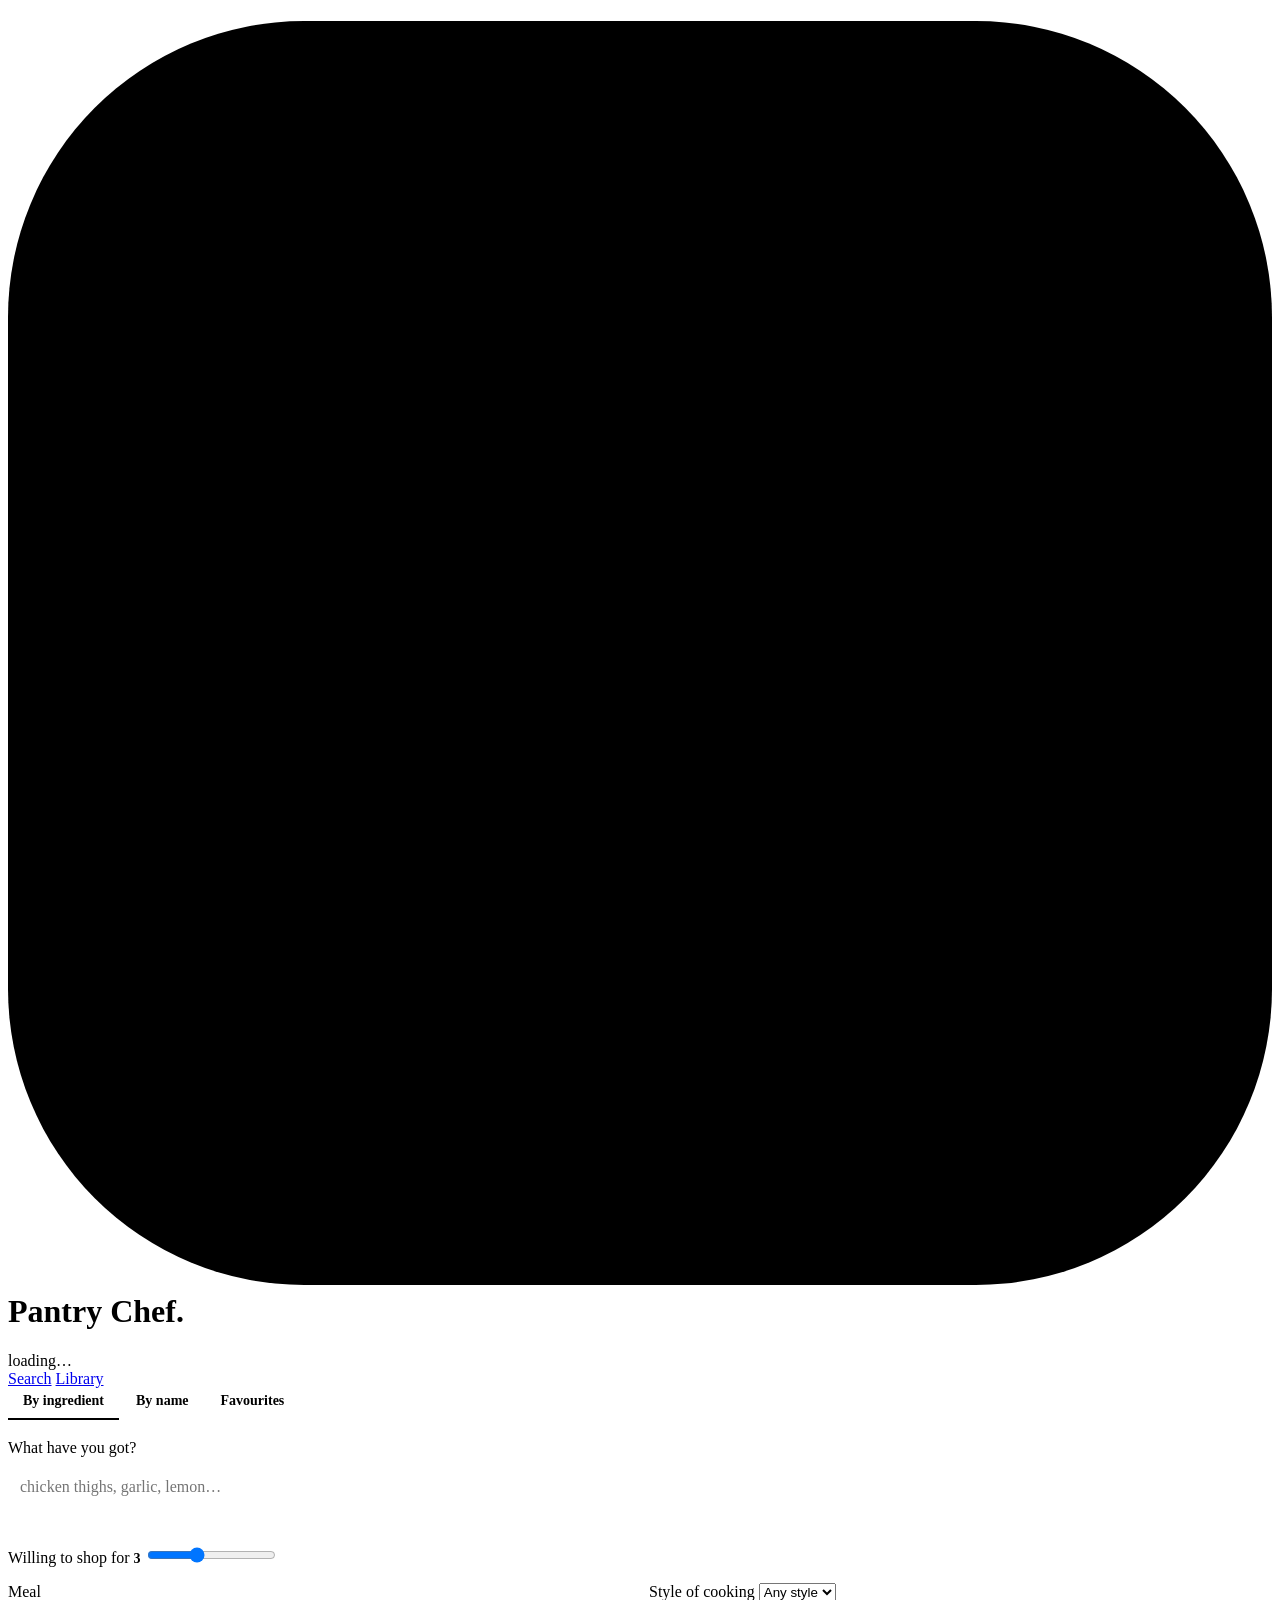
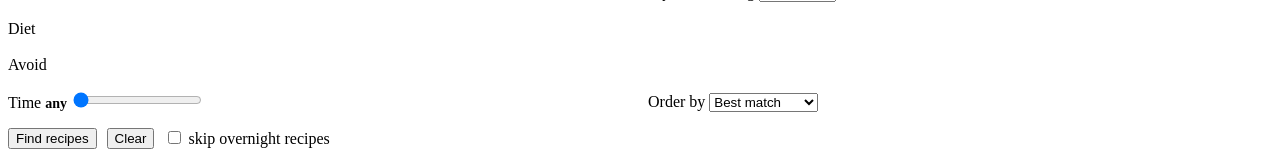
==== commit 80b3b19b: "Add favourites, with a Favourites tab A heart on every result and on the recipe page saves a recipe;" ====
--- a/pantry_chef/web/static/index.html
+++ b/pantry_chef/web/static/index.html
@@ -18,6 +18,32 @@
   font-size: 14px; color: var(--muted); cursor: pointer;
 }
 .tabs button:hover { color: var(--ink); }
+.tab-count {
+  display: inline-block; min-width: 18px; padding: 0 6px; margin-left: 5px;
+  border-radius: 999px; background: var(--accent-soft); color: var(--accent);
+  font-size: 12px; font-weight: 600; line-height: 18px; text-align: center;
+}
+.fav-intro { margin: 0; max-width: 62ch; }
+.fav-missing { margin: 8px 0 0; color: var(--warn); }
+
+/* The heart. Outline when unsaved, filled when saved; the button's
+   aria-pressed carries the state so it reads the same to a screen reader. */
+.card { position: relative; }
+.card h3 { padding-right: 40px; }
+.fav {
+  position: absolute; top: 14px; right: 14px; width: 34px; height: 34px;
+  display: flex; align-items: center; justify-content: center; padding: 0;
+  border: 1px solid var(--line); border-radius: 999px; background: var(--surface);
+  color: var(--muted); cursor: pointer; transition: transform .12s ease;
+}
+.fav svg { width: 18px; height: 18px; }
+.fav:hover { color: var(--bad); border-color: var(--bad); }
+.fav:focus-visible { outline: 2px solid var(--accent); outline-offset: 2px; }
+.fav[aria-pressed="true"] { color: var(--bad); border-color: var(--bad); }
+.fav[aria-pressed="true"] svg path { fill: currentColor; }
+.fav:active { transform: scale(.92); }
+@media (prefers-reduced-motion: reduce) { .fav { transition: none; } }
+
 .tabs button[aria-selected="true"] {
   color: var(--accent); border-bottom-color: var(--accent);
 }
@@ -180,6 +206,9 @@
               aria-selected="true" aria-controls="panelIngredient">By ingredient</button>
       <button type="button" role="tab" id="tabName" data-mode="name"
               aria-selected="false" aria-controls="panelName">By name</button>
+      <button type="button" role="tab" id="tabFavourites" data-mode="favourites"
+              aria-selected="false" aria-controls="panelFavourites">Favourites
+        <span class="tab-count" id="favCount" hidden></span></button>
     </div>
 
     <!-- Only the active tab's fields are sent, so a pantry left behind on the
@@ -250,7 +279,14 @@
       </div>
     </div>
 
-    <!-- Filters below the tabs, because they narrow either kind of search. -->
+    <div id="panelFavourites" role="tabpanel" aria-labelledby="tabFavourites" hidden>
+      <p class="note fav-intro">Every recipe you have saved with the heart. The
+        filters below still apply — so this is also where to find a saved
+        vegetarian dinner that takes under half an hour.</p>
+      <p class="note fav-missing" id="favMissing" hidden></p>
+    </div>
+
+    <!-- Filters below the tabs, because they narrow every kind of search. -->
     <div class="filters">
       <div>
         <label>Meal</label>
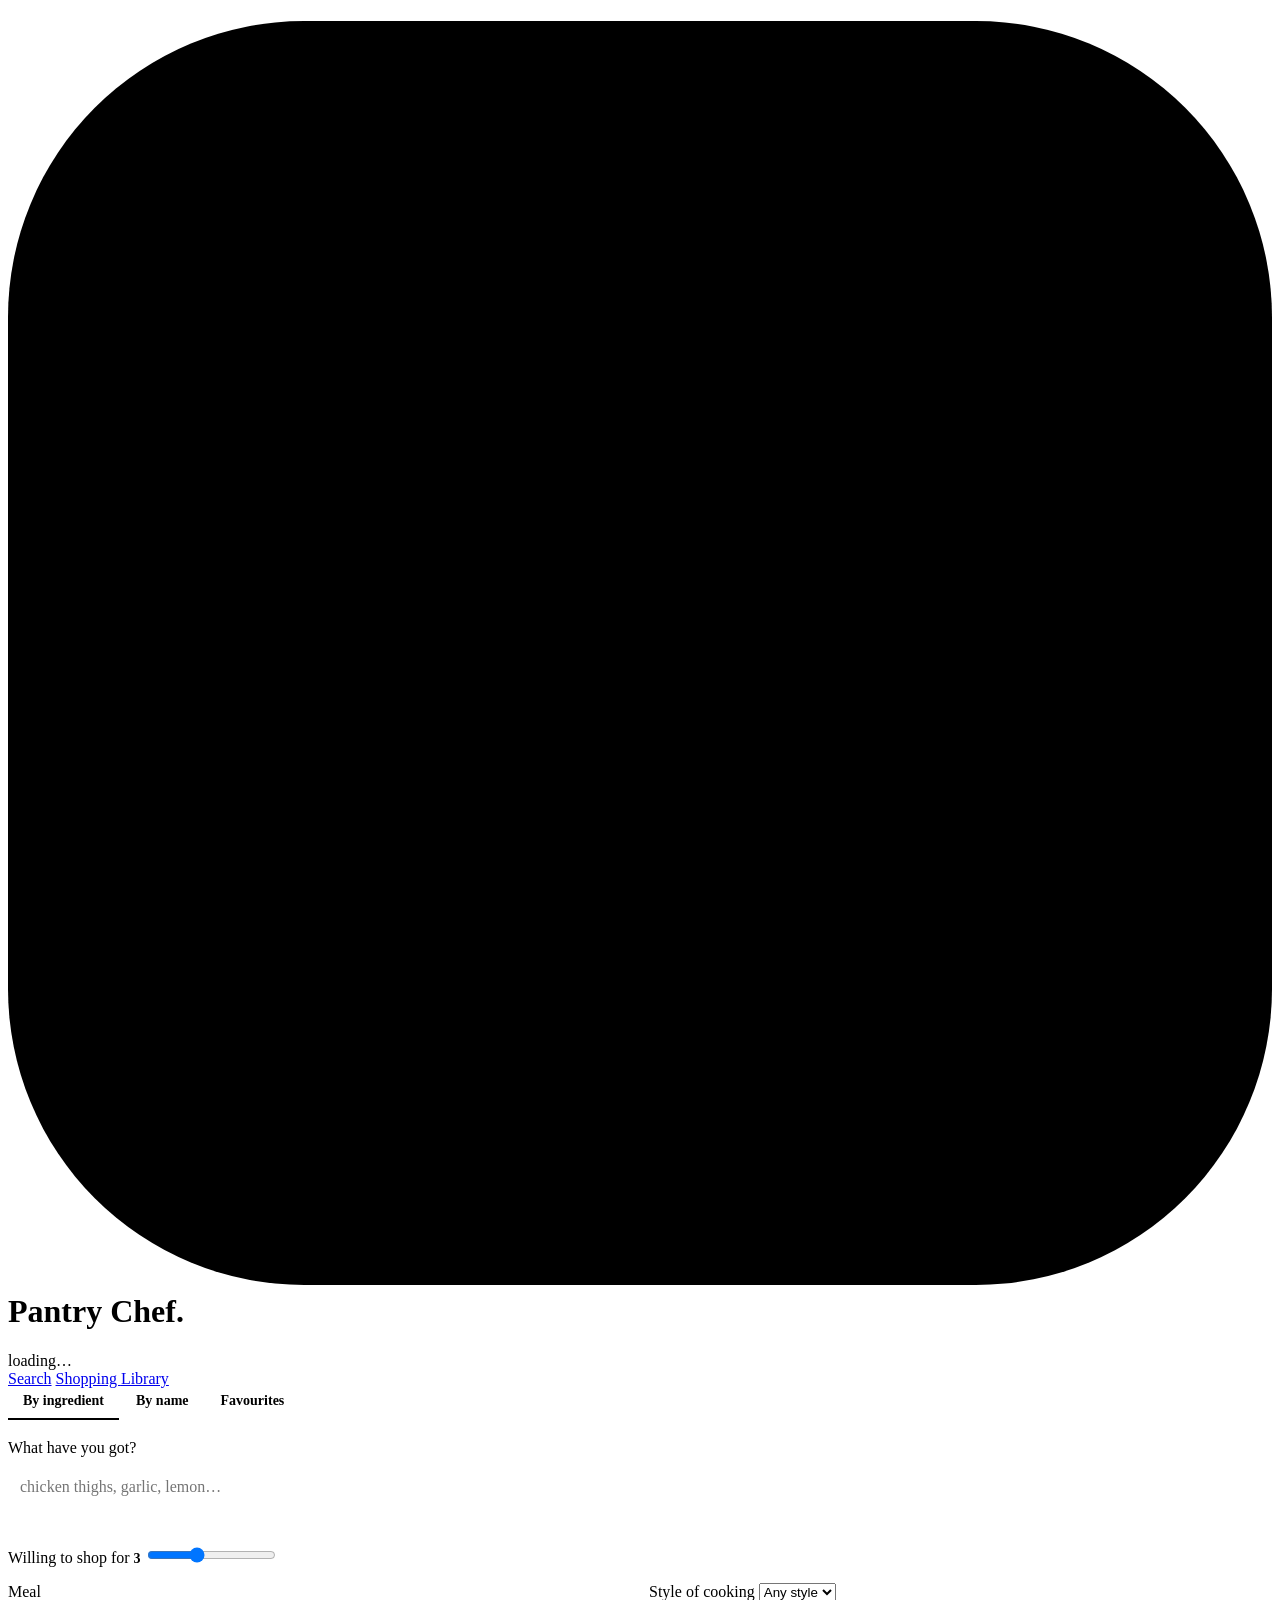
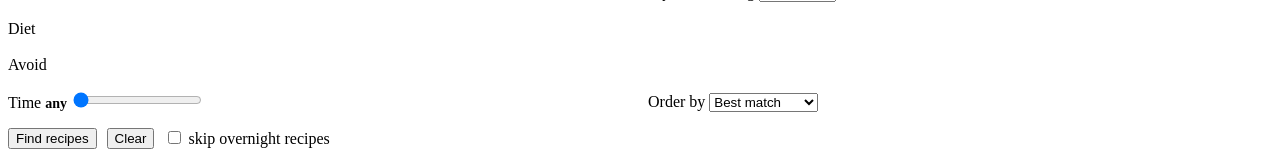
==== commit a418538f: "Add a shopping list and automatic indexing Shopping list ------------- "Add to shopping list" on a r" ====
--- a/pantry_chef/web/static/index.html
+++ b/pantry_chef/web/static/index.html
@@ -29,7 +29,20 @@
 /* The heart. Outline when unsaved, filled when saved; the button's
    aria-pressed carries the state so it reads the same to a screen reader. */
 .card { position: relative; }
-.card h3 { padding-right: 40px; }
+.card h3 { padding-right: 84px; }
+/* The basket sits beside the heart and works the same way. */
+.basket {
+  position: absolute; top: 14px; right: 56px; width: 34px; height: 34px;
+  display: flex; align-items: center; justify-content: center; padding: 0;
+  border: 1px solid var(--line); border-radius: 999px; background: var(--surface);
+  color: var(--muted); cursor: pointer; transition: transform .12s ease;
+}
+.basket svg { width: 18px; height: 18px; }
+.basket:hover { color: var(--accent); border-color: var(--accent); }
+.basket:focus-visible { outline: 2px solid var(--accent); outline-offset: 2px; }
+.basket[aria-pressed="true"] { color: var(--on-accent); background: var(--accent); border-color: var(--accent); }
+.basket:active { transform: scale(.92); }
+@media (prefers-reduced-motion: reduce) { .basket { transition: none; } }
 .fav {
   position: absolute; top: 14px; right: 14px; width: 34px; height: 34px;
   display: flex; align-items: center; justify-content: center; padding: 0;
@@ -43,6 +56,30 @@
 .fav[aria-pressed="true"] svg path { fill: currentColor; }
 .fav:active { transform: scale(.92); }
 @media (prefers-reduced-motion: reduce) { .fav { transition: none; } }
+
+/* The dish's photo, cropped square beside the text. The tinted ground shows
+   while the photo loads and doubles as the placeholder when there is none. */
+.card { display: flex; gap: 16px; align-items: flex-start; }
+.card-body { flex: 1; min-width: 0; }
+.thumb {
+  flex: none; display: block; width: 112px; height: 112px;
+  border-radius: 10px; overflow: hidden; background: var(--accent-soft);
+}
+.thumb img {
+  display: block; width: 100%; height: 100%; object-fit: cover;
+  transition: transform .25s ease;
+}
+a.thumb:hover img { transform: scale(1.05); }
+.thumb.none {
+  display: flex; align-items: center; justify-content: center; color: var(--accent);
+}
+.thumb.none svg { width: 44px; height: 44px; opacity: .4; }
+@media (max-width: 560px) {
+  .card { gap: 12px; }
+  .thumb { width: 76px; height: 76px; }
+  .thumb.none svg { width: 32px; height: 32px; }
+}
+@media (prefers-reduced-motion: reduce) { .thumb img { transition: none; } }
 
 .tabs button[aria-selected="true"] {
   color: var(--accent); border-bottom-color: var(--accent);
@@ -196,6 +233,7 @@
     <div class="stats" id="stats">loading…</div>
     <nav>
       <a href="/" aria-current="page">Search</a>
+      <a href="/shopping">Shopping <span class="nav-count" id="shopCount" hidden></span></a>
       <a href="/library">Library</a>
     </nav>
   </header>
@@ -339,6 +377,7 @@
   <div id="results"></div>
 </div>
 
+<script src="/static/nav.js" defer></script>
 <script src="/static/search.js" defer></script>
 </body>
 </html>
